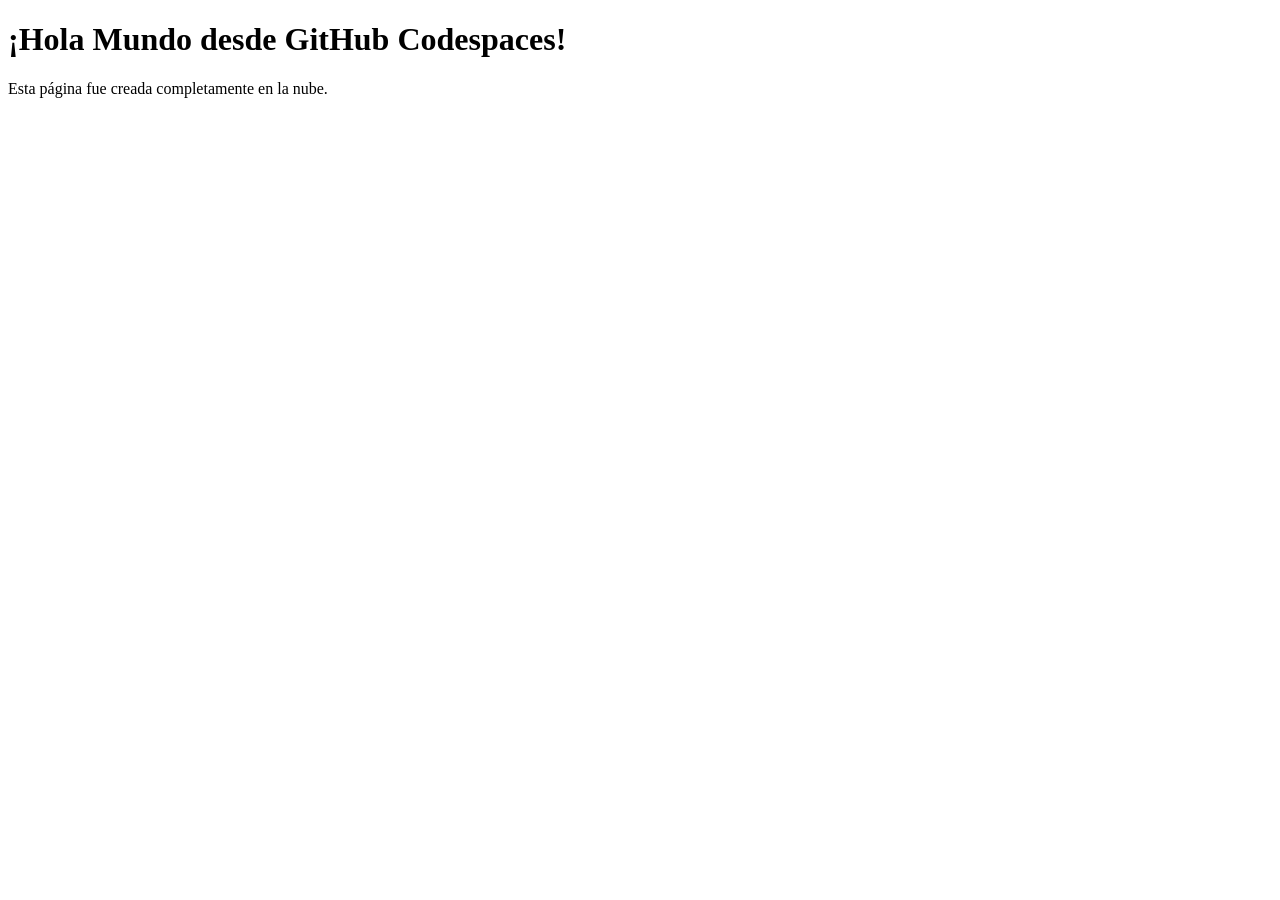
==== index.html @ ccfad8c5 "Mi primer commit" ====
<!DOCTYPE html>
<html lang="es">
<head>
    <meta charset="UTF-8">
    <title>Mi Página en Codespaces</title>
</head>
<body>
    <h1>¡Hola Mundo desde GitHub Codespaces!</h1>
    <p>Esta página fue creada completamente en la nube.</p>
</body>
</html>
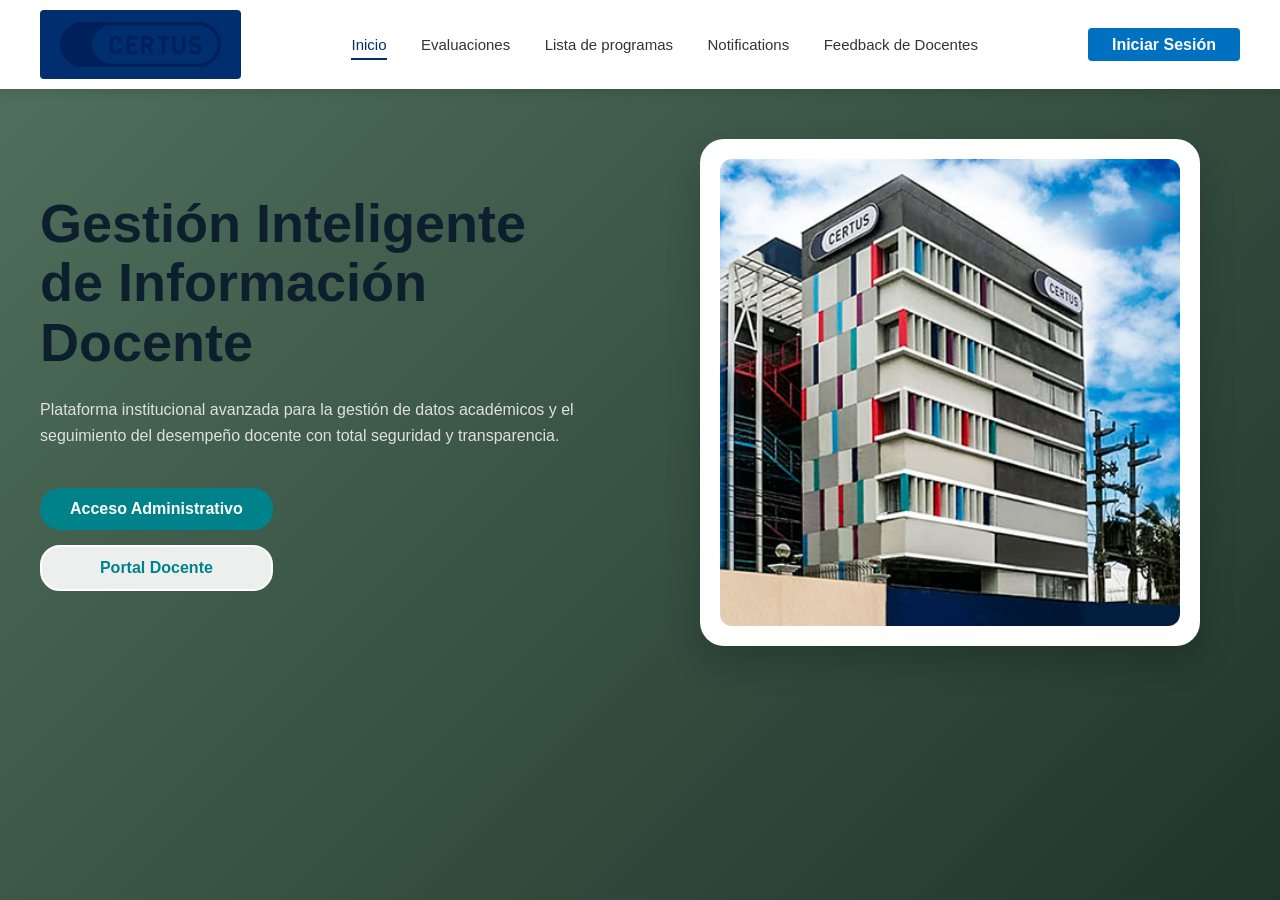
==== commit 717ff893: "Diseño de interfaz Certus 1" ====
--- a/index.html
+++ b/index.html
@@ -2,10 +2,50 @@
 <html lang="es">
 <head>
     <meta charset="UTF-8">
-    <title>Mi Página en Codespaces</title>
+    <meta name="viewport" content="width=device-width, initial-scale=1.0">
+    <title>CERTUS - Gestión Inteligente</title>
+    <!-- Vinculación con el archivo de estilos CSS -->
+    <link rel="stylesheet" href="styles.css">
 </head>
 <body>
-    <h1>¡Hola Mundo desde GitHub Codespaces!</h1>
-    <p>Esta página fue creada completamente en la nube.</p>
+
+    <!-- BARRA DE NAVEGACIÓN -->
+    <header class="navbar">
+        <div class="logo-container">
+            <img src="certus-logo-1-01-copy-3@2x.png" alt="Logo CERTUS" class="logo">
+        </div>
+        <nav class="nav-menu">
+            <a href="#" class="active">Inicio</a>
+            <a href="#">Evaluaciones</a>
+            <a href="#">Lista de programas</a>
+            <a href="#">Notifications</a>
+            <a href="#">Feedback de Docentes</a>
+        </nav>
+        <div class="nav-auth">
+            <a href="#" class="btn-login">Iniciar Sesión</a>
+        </div>
+    </header>
+
+    <!-- CONTENIDO PRINCIPAL (HERO SECTION) -->
+    <main class="hero-container">
+        <!-- Bloque Izquierdo: Textos y Botones -->
+        <section class="hero-content">
+            <h1>Gestión Inteligente <br> de Información <br> Docente</h1>
+            <p>Plataforma institucional avanzada para la gestión de datos académicos y el seguimiento del desempeño docente con total seguridad y transparencia.</p>
+            
+            <div class="hero-buttons">
+                <a href="#" class="btn-primary">Acceso Administrativo</a>
+                <a href="#" class="btn-secondary">Portal Docente</a>
+            </div>
+        </section>
+
+        <!-- Bloque Derecho: Imagen con marco -->
+        <section class="hero-image-container">
+            <div class="card-image">
+                <img src="sede-norte-min.jpg" alt="Edificio CERTUS">
+            </div>
+        </section>
+    </main>
+
 </body>
-</html>+</html>
--- a/styles.css
+++ b/styles.css
@@ -0,0 +1,155 @@
+/* CONFIGURACIÓN GENERAL */
+* {
+    margin: 0;
+    padding: 0;
+    box-sizing: border-box;
+    font-family: 'Segoe UI', Tahoma, Geneva, Verdana, sans-serif;
+}
+
+body {
+    background: linear-gradient(135deg, #51715e 0%, #20352a 100%);
+    min-height: 100vh;
+    overflow-x: hidden;
+}
+
+/* BARRA DE NAVEGACIÓN */
+.navbar {
+    display: flex;
+    justify-content: space-between;
+    align-items: center;
+    background-color: #ffffff;
+    padding: 10px 40px;
+    box-shadow: 0 4px 10px rgba(0, 0, 0, 0.1);
+}
+
+.logo-container {
+    background-color: #002e6e; /* Azul corporativo Certus */
+    padding: 12px 20px;
+    border-radius: 4px;
+}
+
+.logo {
+    height: 45px;
+    display: block;
+}
+
+.nav-menu a {
+    text-decoration: none;
+    color: #333333;
+    font-size: 15px;
+    margin: 0 15px;
+    font-weight: 500;
+    transition: color 0.3s;
+}
+
+.nav-menu a:hover, .nav-menu a.active {
+    color: #002e6e;
+    border-bottom: 2px solid #002e6e;
+    padding-bottom: 5px;
+}
+
+.btn-login {
+    background-color: #0070c0;
+    color: white;
+    text-decoration: none;
+    padding: 8px 24px;
+    border-radius: 4px;
+    font-weight: bold;
+    transition: background 0.3s;
+}
+
+.btn-login:hover {
+    background-color: #005694;
+}
+
+/* SECCIÓN PRINCIPAL (HERO) */
+.hero-container {
+    display: flex;
+    max-width: 1300px;
+    margin: 50px auto;
+    padding: 0 40px;
+    align-items: center;
+    justify-content: space-between;
+    gap: 40px;
+}
+
+.hero-content {
+    flex: 1;
+    max-width: 600px;
+    color: #ffffff;
+}
+
+.hero-content h1 {
+    font-size: 54px;
+    font-weight: 700;
+    line-height: 1.1;
+    margin-bottom: 25px;
+    color: #0d1f2d; /* Tono oscuro para el título principal */
+}
+
+.hero-content p {
+    font-size: 16px;
+    line-height: 1.6;
+    margin-bottom: 40px;
+    color: #e0e0e0;
+}
+
+/* BOTONES DE ACCESO */
+.hero-buttons {
+    display: flex;
+    flex-direction: column;
+    gap: 15px;
+    width: fit-content;
+}
+
+.btn-primary {
+    background-color: #00828a;
+    color: white;
+    text-decoration: none;
+    padding: 12px 30px;
+    border-radius: 20px;
+    font-weight: 600;
+    text-align: center;
+    transition: transform 0.2s;
+}
+
+.btn-secondary {
+    background-color: transparent;
+    color: #00828a;
+    border: 2px solid #ffffff;
+    text-decoration: none;
+    padding: 12px 30px;
+    border-radius: 20px;
+    font-weight: 600;
+    text-align: center;
+    background-color: rgba(255, 255, 255, 0.9);
+    transition: transform 0.2s;
+}
+
+.btn-primary:hover, .btn-secondary:hover {
+    transform: scale(1.03);
+}
+
+/* CONTENEDOR DE LA IMAGEN DERECHA */
+.hero-image-container {
+    flex: 1;
+    display: flex;
+    justify-content: center;
+}
+
+.card-image {
+    background-color: #ffffff;
+    padding: 20px;
+    border-radius: 24px;
+    box-shadow: 0 15px 35px rgba(0, 0, 0, 0.2);
+    max-width: 500px;
+    width: 100%;
+}
+
+.card-image img {
+    width: 100%;
+    height: auto;
+    border-radius: 12px;
+    display: block;
+    object-fit: cover;
+}
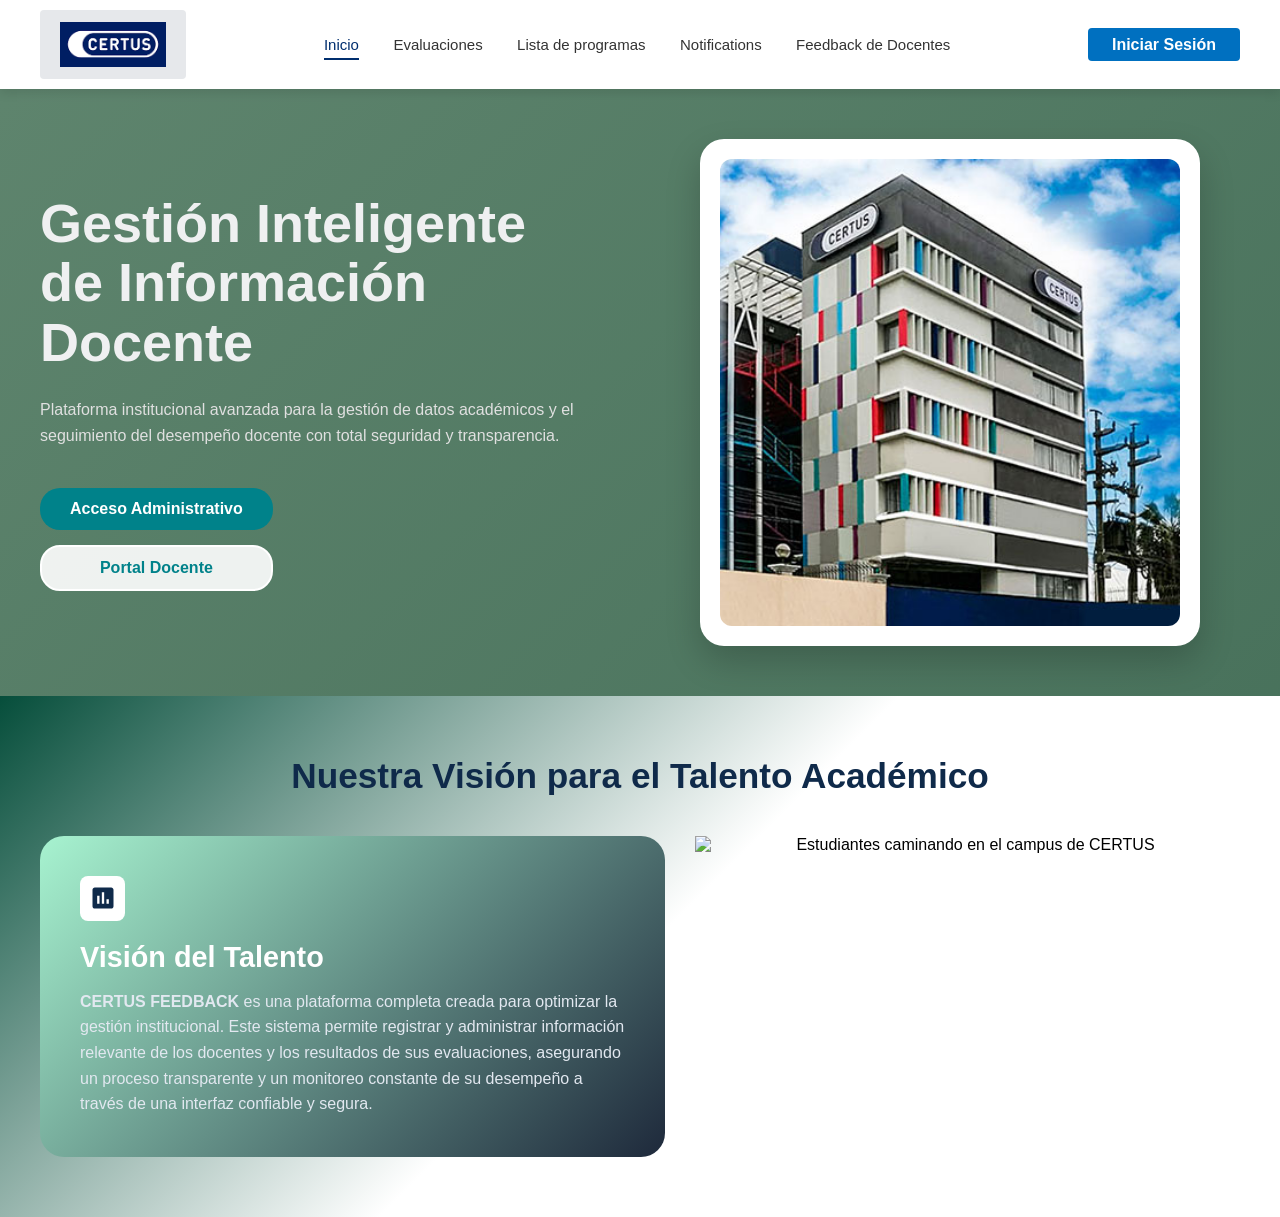
==== commit b7387efa: "Diseño de interfaz Certus 2 vision" ====
--- a/index.html
+++ b/index.html
@@ -12,7 +12,7 @@
     <!-- BARRA DE NAVEGACIÓN -->
     <header class="navbar">
         <div class="logo-container">
-            <img src="certus-logo-1-01-copy-3@2x.png" alt="Logo CERTUS" class="logo">
+            <img src="Captura de pantalla 2026-06-30 122821.png" alt="Logo CERTUS" class="logo">
         </div>
         <nav class="nav-menu">
             <a href="#" class="active">Inicio</a>
@@ -46,6 +46,30 @@
             </div>
         </section>
     </main>
+        <!-- NUEVA SECCIÓN: VISIÓN PARA EL TALENTO ACADÉMICO -->
+    <section class="vision-section">
+        <h2 class="vision-title">Nuestra Visión para el Talento Académico</h2>
+        
+        <div class="vision-container">
+            <!-- Bloque Izquierdo: Tarjeta de texto -->
+            <div class="vision-card">
+                <div class="card-icon-container">
+                    <!-- Puedes reemplazar este SVG por tu imagen de icono "icono-certus.png" -->
+                    <svg class="card-icon" viewBox="0 0 24 24" fill="none" xmlns="http://w3.org">
+                        <path d="M19 3H5C3.9 3 3 3.9 3 5V19C3 20.1 3.9 21 5 21H19C20.1 21 21 20.1 21 19V5C21 3.9 20.1 3 19 3ZM9 17H7V10H9V17ZM13 17H11V7H13V17ZM17 17H15V13H17V17Z" fill="#0f2a4a"/>
+                    </svg>
+                </div>
+                <h3>Visión del Talento</h3>
+                <p><strong>CERTUS FEEDBACK</strong> es una plataforma completa creada para optimizar la gestión institucional. Este sistema permite registrar y administrar información relevante de los docentes y los resultados de sus evaluaciones, asegurando un proceso transparente y un monitoreo constante de su desempeño a través de una interfaz confiable y segura.</p>
+            </div>
+
+            <!-- Bloque Derecho: Imagen de estudiantes -->
+            <div class="vision-image">
+                <img src="docentes certus.png" alt="Estudiantes caminando en el campus de CERTUS">
+            </div>
+        </div>
+    </section>
+
 
 </body>
 </html>
--- a/styles.css
+++ b/styles.css
@@ -7,7 +7,7 @@
 }
 
 body {
-    background: linear-gradient(135deg, #51715e 0%, #20352a 100%);
+    background: linear-gradient(135deg, #5f856e 0%, #436d57 100%);
     min-height: 100vh;
     overflow-x: hidden;
 }
@@ -23,7 +23,7 @@
 }
 
 .logo-container {
-    background-color: #002e6e; /* Azul corporativo Certus */
+    background-color: hsl(216, 11%, 91%); /* Azul corporativo Certus */
     padding: 12px 20px;
     border-radius: 4px;
 }
@@ -84,7 +84,7 @@
     font-weight: 700;
     line-height: 1.1;
     margin-bottom: 25px;
-    color: #0d1f2d; /* Tono oscuro para el título principal */
+    color: #eff0f1; /* Tono oscuro para el título principal */
 }
 
 .hero-content p {
@@ -153,3 +153,94 @@
     display: block;
     object-fit: cover;
 }
+/* --- SECCIÓN VISIÓN --- */
+.vision-section {
+    background: linear-gradient(135deg, #064e3b 0%, #ffffff 50%, #ffffff 100%);
+    padding: 60px 40px;
+    font-family: Arial, sans-serif; /* Ajustar a la fuente de tu web */
+    text-align: center;
+}
+
+.vision-title {
+    color: #0f2a4a;
+    font-size: 2.2rem;
+    font-weight: bold;
+    margin-bottom: 40px;
+}
+
+.vision-container {
+    display: flex;
+    justify-content: center;
+    align-items: stretch;
+    gap: 30px;
+    max-width: 1200px;
+    margin: 0 auto;
+    flex-wrap: wrap; /* Permite que sea responsivo en celulares */
+}
+
+/* Tarjeta de texto izquierda */
+.vision-card {
+    background: linear-gradient(135deg, #a7f3d0 0%, #1e293b 100%);
+    color: #ffffff;
+    flex: 1;
+    min-width: 320px;
+    padding: 40px;
+    border-radius: 24px;
+    text-align: left;
+    display: flex;
+    flex-direction: column;
+    justify-content: center;
+}
+
+.card-icon-container {
+    background-color: #ffffff;
+    width: 45px;
+    height: 45px;
+    border-radius: 8px;
+    display: flex;
+    align-items: center;
+    justify-content: center;
+    margin-bottom: 20px;
+}
+
+.card-icon {
+    width: 28px;
+    height: 28px;
+}
+
+.vision-card h3 {
+    font-size: 1.8rem;
+    margin-bottom: 15px;
+    color: #ffffff;
+}
+
+.vision-card p {
+    font-size: 1rem;
+    line-height: 1.6;
+    color: #e2e8f0;
+}
+
+/* Contenedor de imagen derecha */
+.vision-image {
+    flex: 1;
+    min-width: 320px;
+    display: flex;
+}
+
+.vision-image img {
+    width: 100%;
+    height: 100%;
+    object-fit: cover; /* Mantiene la proporción de la foto */
+    border-radius: 0px; /* Cambiar si prefieres bordes redondeados en la foto */
+}
+
+/* Ajuste responsivo para pantallas pequeñas */
+@media (max-width: 768px) {
+    .vision-container {
+        flex-direction: column;
+    }
+    
+    .vision-image img {
+        height: 300px;
+    }
+}
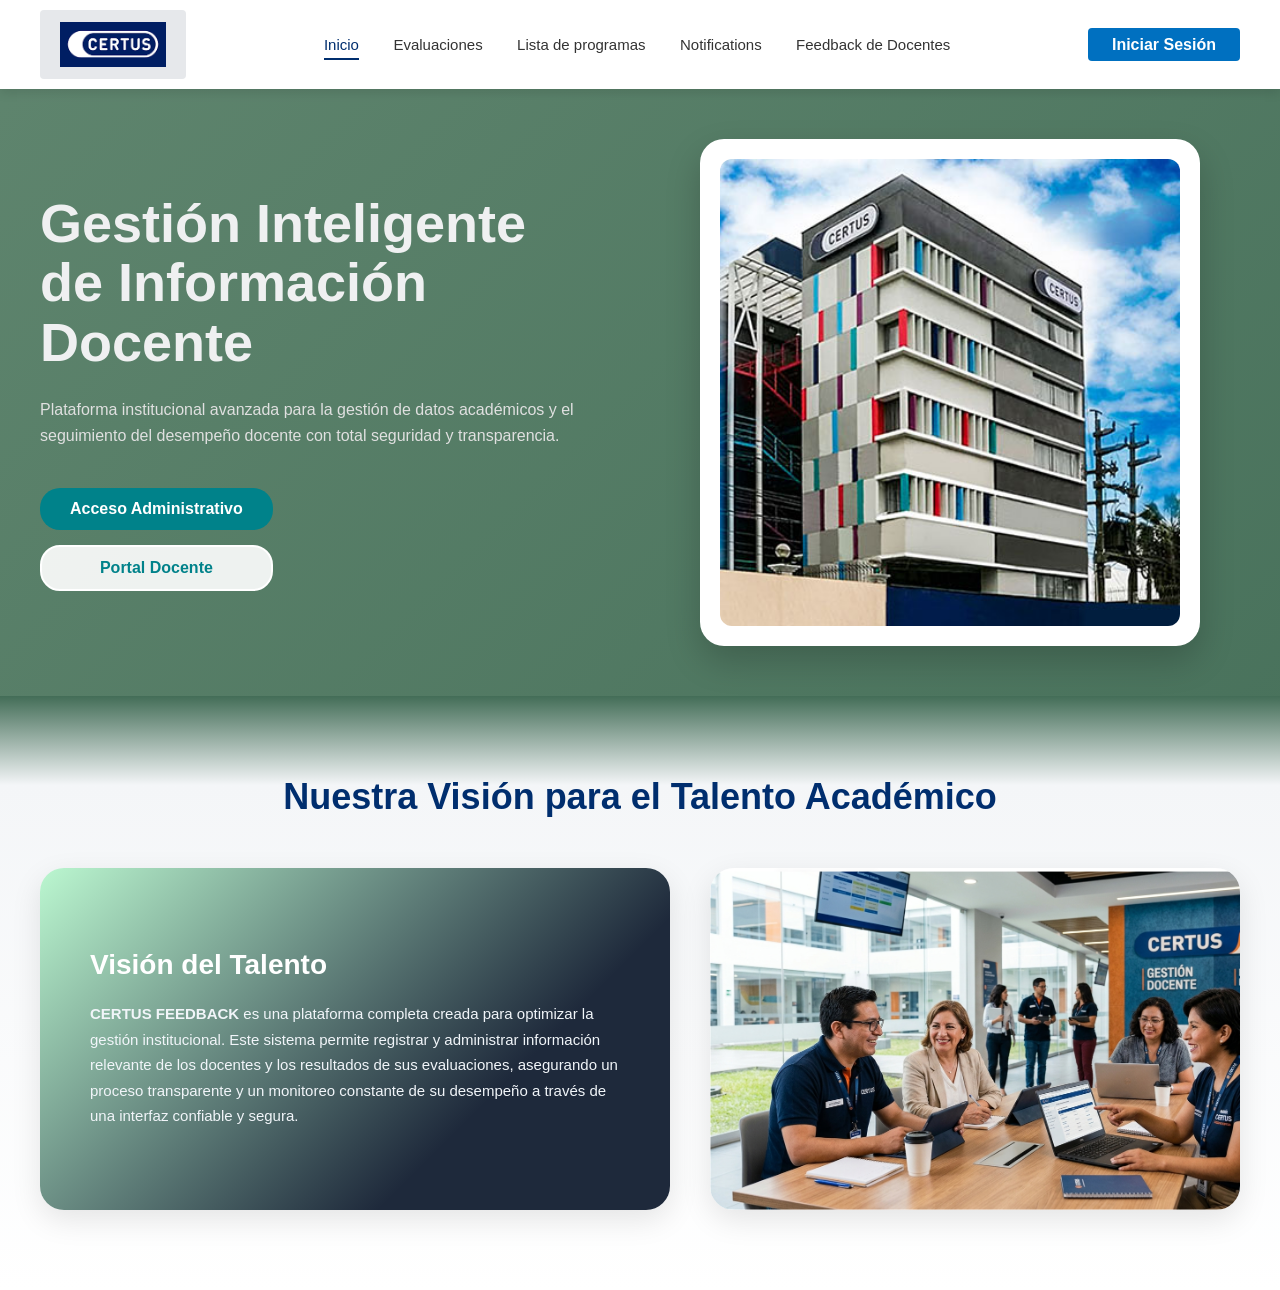
==== commit 6e058f97: "feedbacks" ====
--- a/index.html
+++ b/index.html
@@ -19,7 +19,7 @@
             <a href="#">Evaluaciones</a>
             <a href="#">Lista de programas</a>
             <a href="#">Notifications</a>
-            <a href="#">Feedback de Docentes</a>
+            <a href="feedback.html">Feedback de Docentes</a>
         </nav>
         <div class="nav-auth">
             <a href="#" class="btn-login">Iniciar Sesión</a>
@@ -53,12 +53,7 @@
         <div class="vision-container">
             <!-- Bloque Izquierdo: Tarjeta de texto -->
             <div class="vision-card">
-                <div class="card-icon-container">
-                    <!-- Puedes reemplazar este SVG por tu imagen de icono "icono-certus.png" -->
-                    <svg class="card-icon" viewBox="0 0 24 24" fill="none" xmlns="http://w3.org">
-                        <path d="M19 3H5C3.9 3 3 3.9 3 5V19C3 20.1 3.9 21 5 21H19C20.1 21 21 20.1 21 19V5C21 3.9 20.1 3 19 3ZM9 17H7V10H9V17ZM13 17H11V7H13V17ZM17 17H15V13H17V17Z" fill="#0f2a4a"/>
-                    </svg>
-                </div>
+                
                 <h3>Visión del Talento</h3>
                 <p><strong>CERTUS FEEDBACK</strong> es una plataforma completa creada para optimizar la gestión institucional. Este sistema permite registrar y administrar información relevante de los docentes y los resultados de sus evaluaciones, asegurando un proceso transparente y un monitoreo constante de su desempeño a través de una interfaz confiable y segura.</p>
             </div>
--- a/styles.css
+++ b/styles.css
@@ -153,71 +153,64 @@
     display: block;
     object-fit: cover;
 }
-/* --- SECCIÓN VISIÓN --- */
+/* --- SECCIÓN VISIÓN REPARADA --- */
 .vision-section {
-    background: linear-gradient(135deg, #064e3b 0%, #ffffff 50%, #ffffff 100%);
-    padding: 60px 40px;
-    font-family: Arial, sans-serif; /* Ajustar a la fuente de tu web */
-    text-align: center;
+    width: 100%;
+    /* Fondo degradado suave alineado con tus colores corporativos */
+    background: linear-gradient(180deg, #436d57 0%, #f4f6f8 15%, #ffffff 100%);
+    padding: 80px 40px;
+    box-sizing: border-box;
+    clear: both; /* Evita heredar colapsos de elementos flotantes previos */
 }
 
 .vision-title {
-    color: #0f2a4a;
-    font-size: 2.2rem;
-    font-weight: bold;
-    margin-bottom: 40px;
+    color: #002e6e; /* Azul Certus */
+    font-size: 36px;
+    font-weight: 700;
+    margin-bottom: 50px;
+    text-align: center;
 }
 
 .vision-container {
     display: flex;
     justify-content: center;
     align-items: stretch;
-    gap: 30px;
+    gap: 40px;
     max-width: 1200px;
     margin: 0 auto;
-    flex-wrap: wrap; /* Permite que sea responsivo en celulares */
+    width: 100%;
 }
 
 /* Tarjeta de texto izquierda */
 .vision-card {
-    background: linear-gradient(135deg, #a7f3d0 0%, #1e293b 100%);
+    /* Degradado idéntico al de la imagen de referencia */
+    background: linear-gradient(135deg, #bbf7d0 0%, #1e293b 70%);
     color: #ffffff;
     flex: 1;
     min-width: 320px;
-    padding: 40px;
+    padding: 50px;
     border-radius: 24px;
     text-align: left;
     display: flex;
     flex-direction: column;
     justify-content: center;
-}
-
-.card-icon-container {
-    background-color: #ffffff;
-    width: 45px;
-    height: 45px;
-    border-radius: 8px;
-    display: flex;
-    align-items: center;
-    justify-content: center;
+    box-shadow: 0 10px 30px rgba(0,0,0,0.1);
+}
+
+
+
+
+.vision-card h3 {
+    font-size: 28px;
+    font-weight: 700;
     margin-bottom: 20px;
-}
-
-.card-icon {
-    width: 28px;
-    height: 28px;
-}
-
-.vision-card h3 {
-    font-size: 1.8rem;
-    margin-bottom: 15px;
     color: #ffffff;
 }
 
 .vision-card p {
-    font-size: 1rem;
-    line-height: 1.6;
-    color: #e2e8f0;
+    font-size: 15px;
+    line-height: 1.7;
+    color: #f1f5f9;
 }
 
 /* Contenedor de imagen derecha */
@@ -225,22 +218,125 @@
     flex: 1;
     min-width: 320px;
     display: flex;
+    border-radius: 24px;
+    overflow: hidden; /* Corta las esquinas de la imagen interior */
+    box-shadow: 0 10px 30px rgba(0,0,0,0.1);
 }
 
 .vision-image img {
     width: 100%;
     height: 100%;
-    object-fit: cover; /* Mantiene la proporción de la foto */
-    border-radius: 0px; /* Cambiar si prefieres bordes redondeados en la foto */
-}
-
-/* Ajuste responsivo para pantallas pequeñas */
-@media (max-width: 768px) {
+    max-height: 450px; /* Evita que crezca infinitamente hacia abajo */
+    object-fit: cover;
+    display: block;
+}
+
+/* Ajuste responsivo para celulares y tablets */
+@media (max-width: 900px) {
     .vision-container {
         flex-direction: column;
     }
     
     .vision-image img {
-        height: 300px;
-    }
-}
+        height: 350px;
+    }
+    
+    .vision-section {
+        padding: 50px 20px;
+    }
+}
+/* --- ESTILOS PÁGINA FEEDBACK --- */
+.feedback-page-container {
+    max-width: 1200px;
+    margin: 40px auto;
+    padding: 0 20px;
+    font-family: sans-serif; /* Cambia por tu fuente principal */
+}
+
+.page-title {
+    text-align: center;
+    color: #032b53; /* Tono azul oscuro de CERTUS */
+    margin-bottom: 40px;
+}
+
+.teachers-list {
+    display: flex;
+    flex-direction: column;
+    gap: 40px;
+}
+
+/* Fila que junta al docente y sus comentarios */
+.teacher-row {
+    display: flex;
+    background-color: #f9f9f9;
+    border-radius: 12px;
+    padding: 20px;
+    box-shadow: 0 4px 10px rgba(0,0,0,0.05);
+    align-items: center;
+    gap: 30px;
+}
+
+/* Bloque del perfil del profesor */
+.teacher-profile {
+    flex: 1;
+    text-align: center;
+    min-width: 200px;
+}
+
+.teacher-img {
+    width: 130px;
+    height: 130px;
+    border-radius: 50%;
+    object-fit: cover;
+    border: 3px solid #00c19c; /* Verde institucional del botón */
+    margin-bottom: 10px;
+}
+
+.teacher-profile h3 {
+    margin: 5px 0;
+    color: #333;
+    font-size: 1.1rem;
+}
+
+.teacher-dept {
+    color: #777;
+    font-size: 0.9rem;
+    margin: 0;
+}
+
+/* Contenedor derecho de los 3 feedbacks */
+.feedbacks-container {
+    flex: 3;
+    display: flex;
+    flex-direction: column;
+    gap: 12px;
+    width: 100%;
+}
+
+/* Tarjeta individual de feedback */
+.feedback-card {
+    background-color: #ffffff;
+    border-left: 5px solid #032b53;
+    padding: 15px;
+    border-radius: 4px;
+    box-shadow: 0 2px 5px rgba(0,0,0,0.02);
+}
+
+.feedback-card p {
+    margin: 0;
+    font-style: italic;
+    color: #444;
+    font-size: 0.95rem;
+    line-height: 1.4;
+}
+
+/* Responsivo para celulares */
+@media (max-width: 768px) {
+    .teacher-row {
+        flex-direction: column;
+        text-align: center;
+    }
+    .feedbacks-container {
+        flex: none;
+    }
+}
